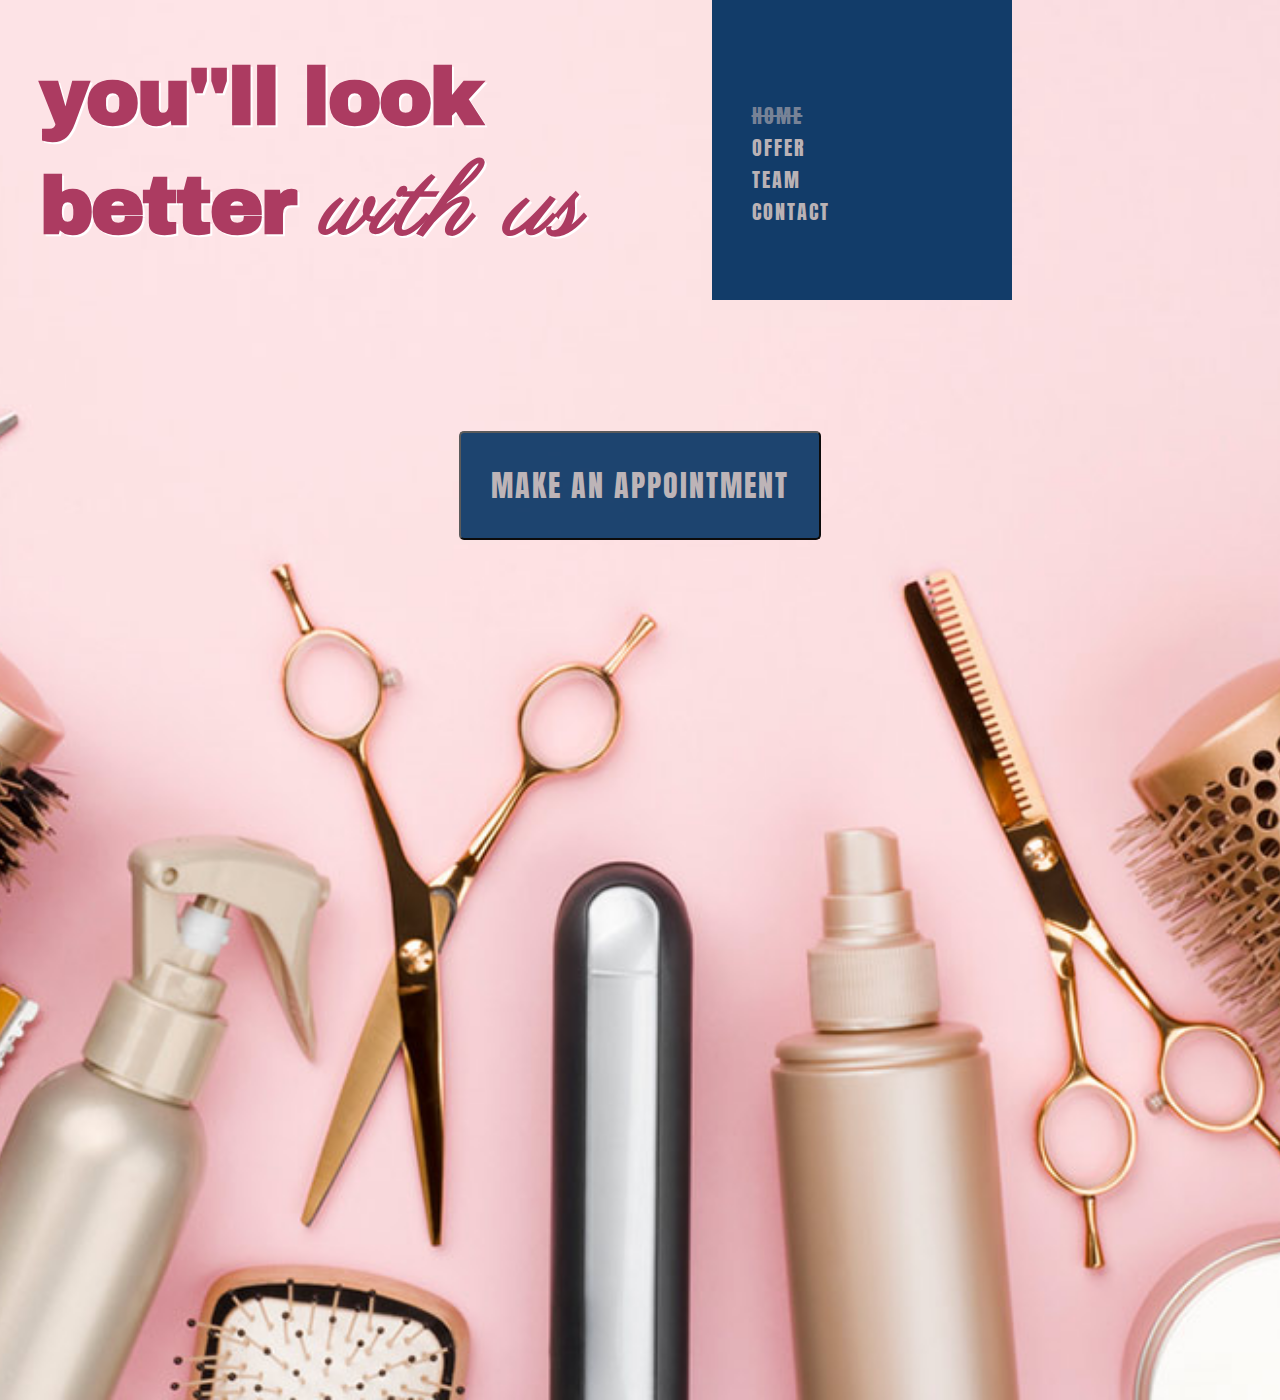
==== index.html @ a10b049e "add logo icon to app" ====
<!DOCTYPE html>
<html lang="en">

<head>
    <meta charset="UTF-8">
    <link rel="icon" href="img/scissors.png" />
    <meta http-equiv="X-UA-Compatible" content="IE=edge">
    <meta name="viewport" content="width=device-width, initial-scale=1.0">
    <title>Hairdressing Salon</title>
    <link rel="preconnect" href="https://fonts.googleapis.com">
    <link rel="preconnect" href="https://fonts.gstatic.com" crossorigin>
    <link href="https://fonts.googleapis.com/css2?family=Anton&family=Dancing+Script&family=Hina+Mincho&family=Archivo+Black&family=Parisienne&display=swap" rel="stylesheet">
    <link href="css/common/style.css" rel="stylesheet">
    <link href="css/common/container.css" rel="stylesheet">
    <link href="css/common/navigation.css" rel="stylesheet">
    <link href="css/common/button.css" rel="stylesheet">
    <link href="css/common/footer.css" rel="stylesheet">
    <link href="css/main/form.css" rel="stylesheet">
    <script src="js/main.js" defer></script>
</head>

<body>
    <main class="container">
        <section class="section">
            <header class="container__header">
                <h1 class="header__h1">you''ll look <br/> better   <i class="header__i">    with us</i></h1>
            </header>
            <nav class="navigation">
                <ul class="navigation__ul">
                    <li class="navigation__li"><a class="navigation__a navigation__a--current" href="index.html">HOME</a>
                    </li>
                    <li class="navigation__li"><a class="navigation__a" href="offer.html">OFFER</a></li>
                    <li class="navigation__li"><a class="navigation__a" href="team.html">TEAM</a></li>
                    <li class="navigation__li"><a class="navigation__a" href="contact.html">CONTACT</a></li>
                </ul>
            </nav>
            
        </section>
        <button type="button" class="button">make an appointment</button>
        <form class="form">
            <button type="button"  class="form__button form__button--close">X</button><br/>
            <label class="form__label">Name:</label><input type="text" class="form__input" placeholder="Enter your full name" required /><br/>
            <label class="form__label">Phone:</label><input type="phone" class="form__input" placeholder="Enter your phone number" required /><br/>
            <label class="form__label">E-mail:</label><input type="email" class="form__input" placeholder="Enter your e-mail address" required /><br/>
            <label class="form__label">Date:</label><input type="date" class="form__input" placeholder="Choose the date" required /><br/>
            <label class="form__label">Service:</label>
            <select class="select form__input" required>
                <option value="" selected disabled>Choose a service</option>
                <optgroup label="Short Hair">
                    <option value="haircut">Haircut</option>
                    <option value="hairdo">Hairdo</option>
                    <option value="hair-coloring">Hair Coloring</option>
                </optgroup>
                <optgroup label="Medium Hair">
                    <option value="haircut">Haircut</option>
                    <option value="hairdo">Hairdo</option>
                    <option value="hair-coloring">Hair Coloring</option>
                </optgroup>
                <optgroup label="Long Hair">
                    <option value="haircut">Haircut</option>
                    <option value="hairdo">Hairdo</option>
                    <option value="hair-coloring">Hair Coloring</option>
                </optgroup>
                <optgroup label="Men's services">
                    <option value="haircut">Haircut</option>
                    <option value="beard-trim">Beard Trim</option>
                    <option value="hairdo">Hairdo</option>
                    <option value="hair-coloring">Hair Coloring</option>
                </optgroup>
                <optgroup label="Additional services">
                    <option value="hair-extension">Hair Extension</option>
                    <option value="hair-thickening">Hair Thickening</option>
                    <option value="keratin-strightening">Keratin Strightening</option>
                    <option value="cashmere-keratin">Cashmere Keratin</option>
                    <option value="olaplex">Olaplex</option>
                </optgroup>
            </select> <br/>
            <label class="form__label">Message:</label><textarea class="form__input form__textarea" placeholder="You could write some additional info if you want"></textarea><br/>
            <button type="submit" class="form__button">Book</button>
        </form>
    </main>
    <footer><p class="footer"><!--Copyright 2021. All Rights Reserved.--></p></footer>
</body>

</html>
---- css/common/style.css ----
html {
    box-sizing: border-box;
}

*, ::after, ::before {
    box-sizing: inherit;
}

body {
    font-family: 'Anton', sans-serif;
    background: url("../../img/background.jpg");
    background-repeat: no-repeat;
    background-size: cover;
    background-color: #FDE3E4;
    background-position: bottom;
    min-height: 1400px;
    margin: 0;
}
---- css/common/container.css ----
.container {
    max-width: 1200px;
    padding: 0;
    margin: 0 auto;
}

.section{
    display: grid;
    grid-template-columns: auto auto;
}

.container__header{
    color: #AC3B61;
    margin: 0;
    padding: 0;
}

.header__h1{
    font-family: 'Archivo Black', sans-serif;
    letter-spacing: -2px;
    font-size: 80px;
    text-shadow: 2px 2px white;
}

.header__i{
    font-family: 'Parisienne', cursive;
    font-size: 100px;
    text-decoration: none;
    letter-spacing: 4px;
}

@media(max-width: 1200px) {
    .header__h1{
        text-align: center;
        font-size: 60px;
    }

    .header__i{
        font-size: 80px;
    }
}


@media(max-width: 767px) {
    .section{
        grid-template-columns: 1fr;
    }
    .header__h1{
        text-align: center;
        font-size: 40px;
    }

    .header__i{
        font-size: 60px;
    }
}
---- css/common/navigation.css ----
.navigation{
    width: 300px;
    margin: 0 100px 0 0;
    height: 300px;
    background: #123C69;
}

.navigation__ul{
    display: grid;
    grid-template-rows: auto auto auto auto;
    row-gap: 1px;
    list-style: none;
    font-size: 20px;
    margin: 0;
    padding: 100px 40px;
}

@media(max-width: 1200px) {
    .navigation{
        margin: 0;
    }
}

@media(max-width: 767px) {
    .navigation{
        width: 100%;
        margin: 0;
    }

    .navigation__ul{
        grid-template-columns: 1fr;
        text-align: center;
    }
}

.navigation__li{
    letter-spacing: 2px;
}

.navigation__a{
    color: #BAB2B5;
    text-decoration: none;
}

.navigation__a:hover{
    color: #EEE2DC;
}

.navigation__a--current{
    text-decoration: line-through;
    pointer-events: none;
    cursor: default;
    opacity: 0.6;
}
---- css/common/button.css ----
.button{
    background: #123C69;
    display: block;
    margin: 100px auto;
    text-transform: uppercase;
    font-size: 30px;
    padding: 30px;
    border-radius: 5px;
    opacity: 0.95;
    color: #BAB2B5;
    font-family: 'Anton', sans-serif;
    letter-spacing: 2px;
}

.button:hover{
    color: #EEE2DC;
}

.button:active{
    filter: brightness(110%);
}

@media(max-width: 767px) {
    .button{
        font-size: 20px;
        padding: 20px;
    }
}
---- css/common/footer.css ----
footer{
    position: relative;
}

.footer{
    position: absolute;
    text-align: center;
    left: 40%;
    bottom: 20px;
    text-shadow: 1px 1px white;
}

@media(max-width: 767px) {
    .footer{
        left: 0;
        bottom: 0;
        position: relative;
        margin: 20px auto;
    }
}
---- css/main/form.css ----
.form{
    display: none;
    background: rgba(186,178,181,0.9);
    width: 500px;
    height: fit-content;
    border-radius: 5px;
    padding: 20px;
    position: absolute;
    margin: auto;
    left: 0;
    right: 0;
    top: 0;
    bottom: 0;
    box-shadow: 0 0 5px white;
}

.form__label{
    margin:10px;
    width: 100%;
    max-width: 100px;
    display: inline-block;
    text-align: right;
}

.form__input{
    border-radius: 5px;
    padding: 5px;
    margin:5px;
    width: 100%;
    max-width: 300px;
}

.form__button{
    background: #123C69;
    text-transform: uppercase;
    padding: 10px 50px;
    border-radius: 5px;
    opacity: 0.95;
    color: #EEE2DC;
    font-family: 'Anton', sans-serif;
    letter-spacing: 2px;
    margin-top: 30px;
    width: 100%;
}

.form__button:hover{
    filter: brightness(110%);
}

.form__button--close{
    padding: 2px 10px;
    margin: 0 430px;
    width: 30px;
}

.form__textarea{
    vertical-align: top;
    height: 100px;
    resize: none;
}

@media(max-width: 1024px) {
    .form{
        width: 400px;
        text-align: center;
    }

    .form__button--close{
        margin: 0 330px;
    }

    .form__label{
        margin: 0;
        text-align: center;
    }
}

@media(max-width: 767px) {
    .form{
        width: 300px;
        margin: 50px auto;
    }

    .form__button--close{
        margin: 0 230px;
    }
}

@media(max-width: 300px) {
    .form{
        width: 270px;
        margin: 50px auto;
    }

    .form__button--close{
        margin: 0 200px;
    }
}
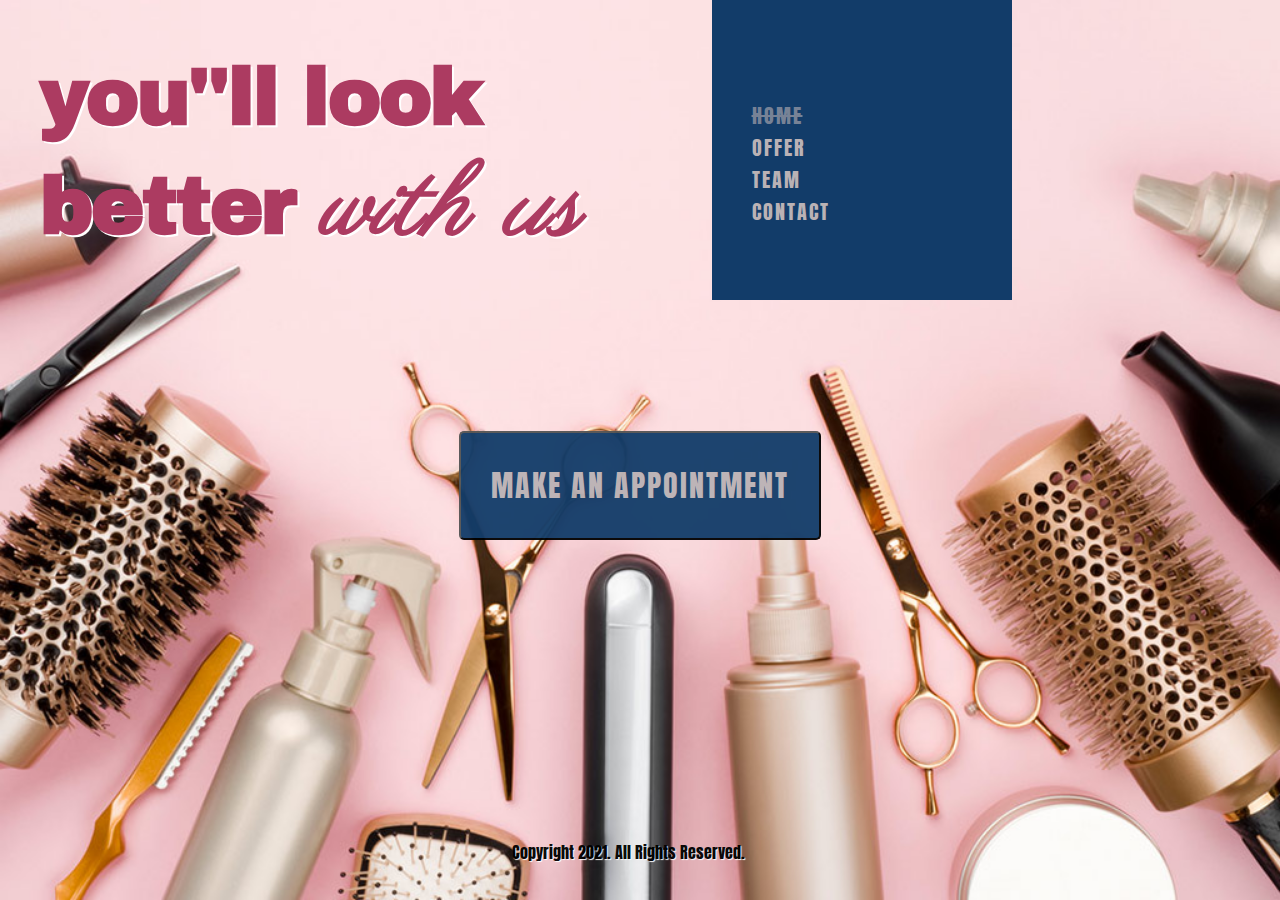
==== commit 43c61aa3: "add footer to main page" ====
--- a/index.html
+++ b/index.html
@@ -79,7 +79,7 @@
             <button type="submit" class="form__button">Book</button>
         </form>
     </main>
-    <footer><p class="footer"><!--Copyright 2021. All Rights Reserved.--></p></footer>
+    <footer><p class="footer">Copyright 2021. All Rights Reserved.</p></footer>
 </body>
 
 </html>
--- a/css/common/style.css
+++ b/css/common/style.css
@@ -13,6 +13,6 @@
     background-size: cover;
     background-color: #FDE3E4;
     background-position: bottom;
-    min-height: 1400px;
+    min-height: 100vh;
     margin: 0;
 }--- a/css/common/footer.css
+++ b/css/common/footer.css
@@ -1,13 +1,10 @@
-footer{
-    position: relative;
-}
-
 .footer{
     position: absolute;
     text-align: center;
     left: 40%;
     bottom: 20px;
-    text-shadow: 1px 1px white;
+    text-shadow: 1px 1px 1px white;
+    opacity: 0.95;
 }
 
 @media(max-width: 767px) {
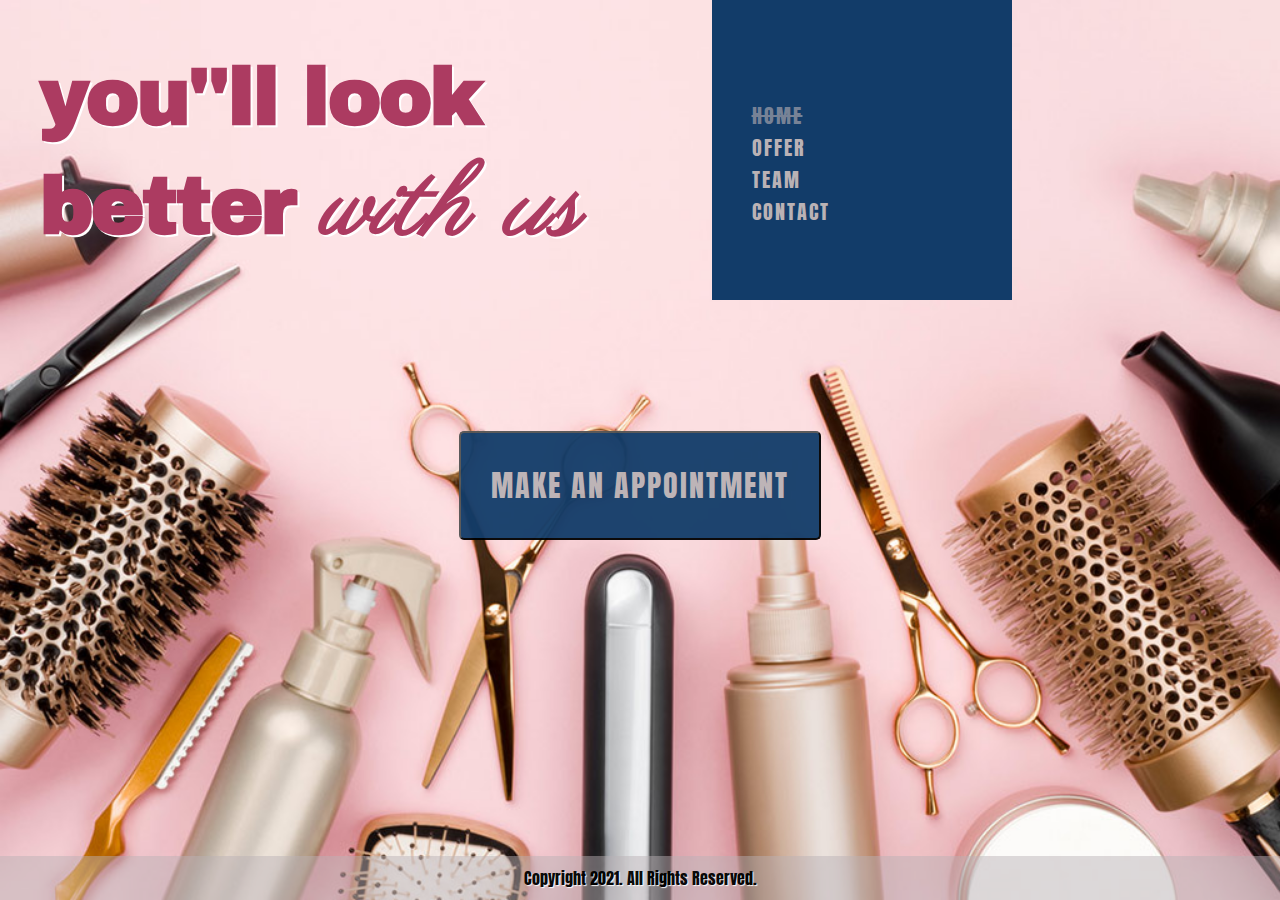
==== commit 2900b81b: "improved appointment button positioning" ====
--- a/index.html
+++ b/index.html
@@ -13,7 +13,7 @@
     <link href="css/common/style.css" rel="stylesheet">
     <link href="css/common/container.css" rel="stylesheet">
     <link href="css/common/navigation.css" rel="stylesheet">
-    <link href="css/common/button.css" rel="stylesheet">
+    <link href="css/main/button.css" rel="stylesheet">
     <link href="css/common/footer.css" rel="stylesheet">
     <link href="css/main/form.css" rel="stylesheet">
     <script src="js/main.js" defer></script>
@@ -36,7 +36,9 @@
             </nav>
             
         </section>
-        <button type="button" class="button">make an appointment</button>
+        <div class="section__button">
+            <button type="button" class="button">make an appointment</button>
+        </div>
         <form class="form">
             <button type="button"  class="form__button form__button--close">X</button><br/>
             <label class="form__label">Name:</label><input type="text" class="form__input" placeholder="Enter your full name" required /><br/>
--- a/css/main/button.css
+++ b/css/main/button.css
@@ -0,0 +1,44 @@
+.section__button{
+    text-align: center;
+    margin-top: 100px;
+    position: relative;
+}
+
+@media(min-height: 1000px) {
+    .section__button{
+        margin-top: 500px;
+    }
+}
+
+@media(min-height: 1300px) {
+    .section__button{
+        margin-top: 800px;
+    }
+}
+
+.button{
+    background: #123C69;
+    text-transform: uppercase;
+    font-size: 30px;
+    padding: 30px;
+    border-radius: 5px;
+    opacity: 0.95;
+    color: #BAB2B5;
+    font-family: 'Anton', sans-serif;
+    letter-spacing: 2px;
+}
+
+.button:hover{
+    color: #EEE2DC;
+}
+
+.button:active{
+    filter: brightness(110%);
+}
+
+@media(max-width: 767px) {
+    .button{
+        font-size: 20px;
+        padding: 20px;
+    }
+}--- a/css/common/footer.css
+++ b/css/common/footer.css
@@ -1,10 +1,13 @@
 .footer{
     position: absolute;
     text-align: center;
-    left: 40%;
-    bottom: 20px;
     text-shadow: 1px 1px 1px white;
     opacity: 0.95;
+    width: 100%;
+    bottom:0;
+    margin: 0 auto;
+    background: rgba(186,178,181,0.5);
+    padding: 10px;
 }
 
 @media(max-width: 767px) {
@@ -12,6 +15,6 @@
         left: 0;
         bottom: 0;
         position: relative;
-        margin: 20px auto;
+        margin: 100px auto 0;
     }
 }--- a/css/main/form.css
+++ b/css/main/form.css
@@ -1,6 +1,6 @@
 .form{
     display: none;
-    background: rgba(186,178,181,0.9);
+    background: rgba(186,178,181,0.8);
     width: 500px;
     height: fit-content;
     border-radius: 5px;
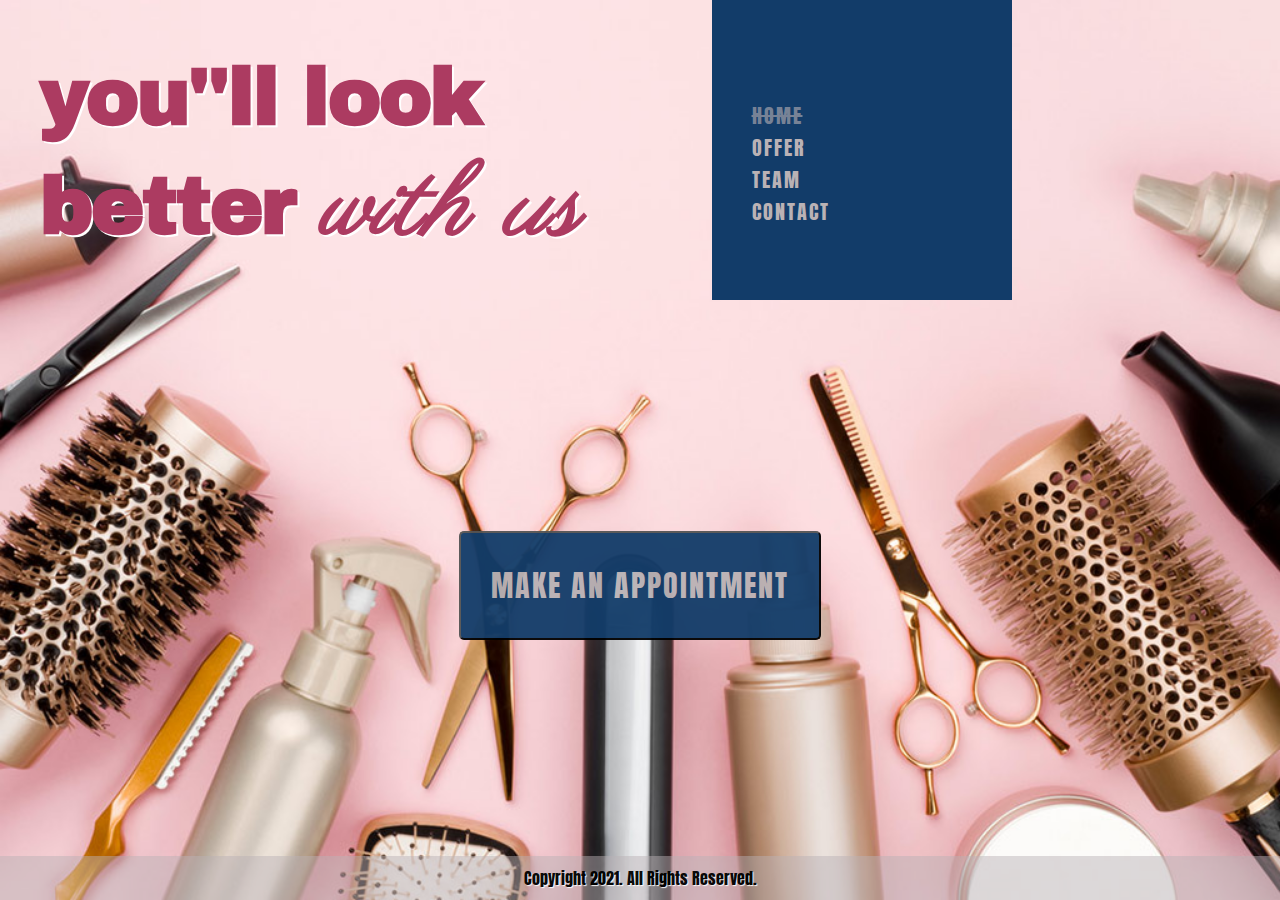
==== commit cd31858a: "add jQuery to app" ====
--- a/index.html
+++ b/index.html
@@ -16,6 +16,7 @@
     <link href="css/main/button.css" rel="stylesheet">
     <link href="css/common/footer.css" rel="stylesheet">
     <link href="css/main/form.css" rel="stylesheet">
+    <script src="https://ajax.googleapis.com/ajax/libs/jquery/2.1.1/jquery.min.js"></script>
     <script src="js/main.js" defer></script>
 </head>
 
@@ -44,7 +45,7 @@
             <label class="form__label">Name:</label><input type="text" class="form__input" placeholder="Enter your full name" required /><br/>
             <label class="form__label">Phone:</label><input type="phone" class="form__input" placeholder="Enter your phone number" required /><br/>
             <label class="form__label">E-mail:</label><input type="email" class="form__input" placeholder="Enter your e-mail address" required /><br/>
-            <label class="form__label">Date:</label><input type="date" class="form__input" placeholder="Choose the date" required /><br/>
+            <label class="form__label">Date:</label><input type="date" class="form__input form__input--date" placeholder="Choose the date" required /><br/>
             <label class="form__label">Service:</label>
             <select class="select form__input" required>
                 <option value="" selected disabled>Choose a service</option>
--- a/css/main/button.css
+++ b/css/main/button.css
@@ -2,6 +2,12 @@
     text-align: center;
     margin-top: 100px;
     position: relative;
+}
+
+@media(min-height: 800px) {
+    .section__button{
+        margin-top: 200px;
+    }
 }
 
 @media(min-height: 1000px) {
--- a/css/main/form.css
+++ b/css/main/form.css
@@ -28,6 +28,8 @@
     margin:5px;
     width: 100%;
     max-width: 300px;
+    font-family: 'Anton', sans-serif;
+    font-weight: normal;
 }
 
 .form__button{
